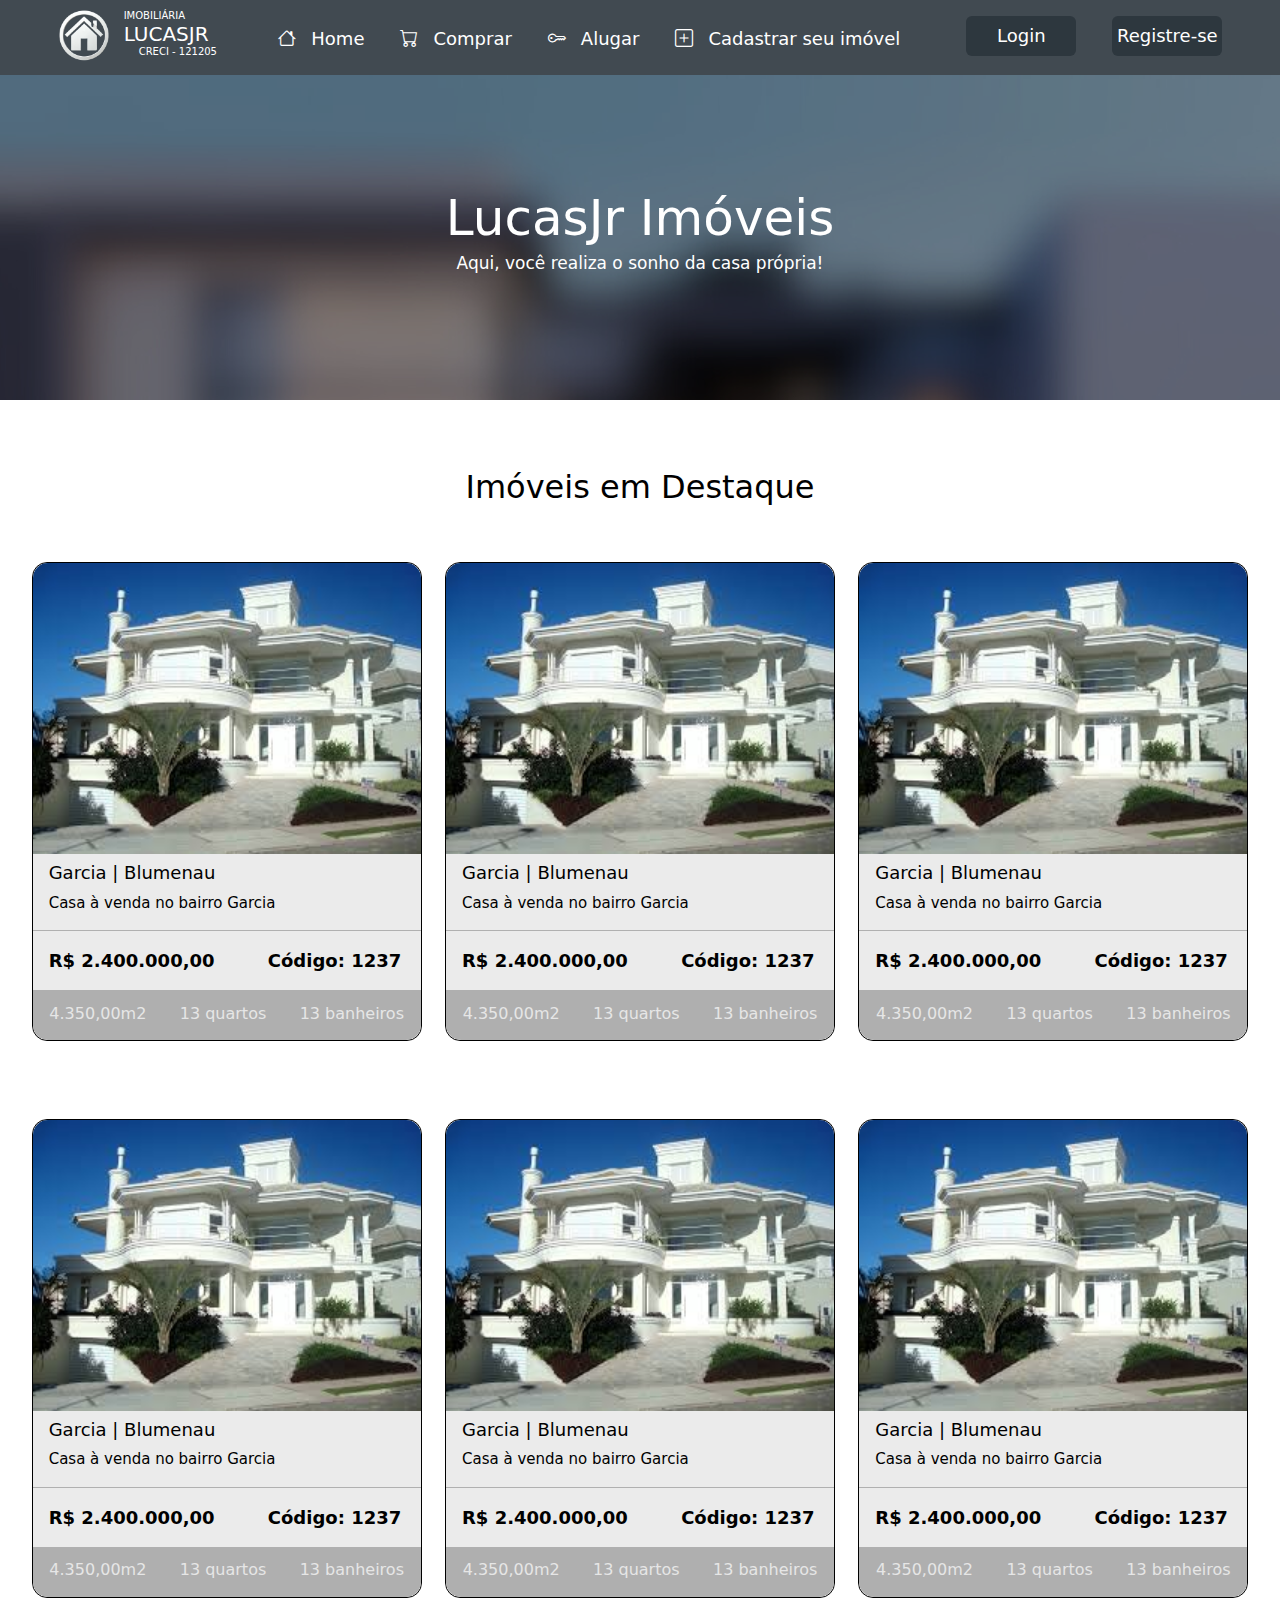
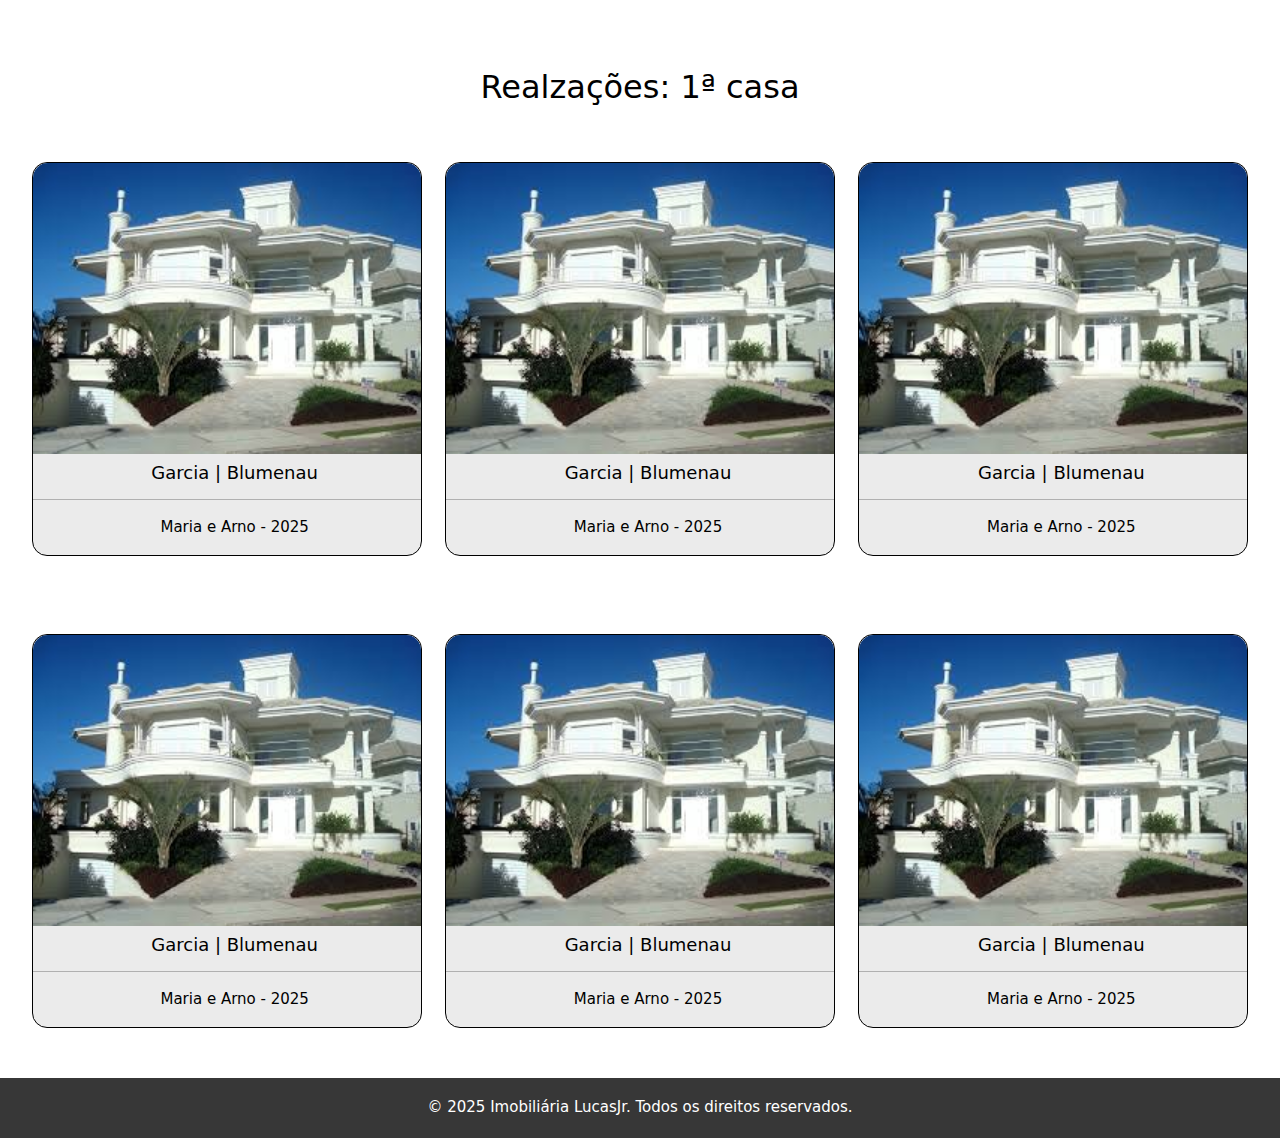
==== index.html @ b2f41784 "Criadas as páginas de Login, Registro, Cadastro de Imóveis, Imóveis para alugar, Imóveis a Venda e h" ====
<!DOCTYPE html>
<html lang="pt-br">
<head>

    <meta charset="UTF-8">
    <meta name="viewport" content="width=device-width, initial-scale=1.0">
    <title>Imobiliária LucasJr</title>
    <link href="https://cdn.jsdelivr.net/npm/bootstrap@5.0.2/dist/css/bootstrap.min.css" rel="stylesheet" crossorigin="anonymous">
    <link rel="stylesheet" href="styles/styles.css">
    <link rel="stylesheet" href="styles/styles-media.css">

</head>
<body>
    <main>
        <section class="titulo d-flex justify-content-center align-items-center bg-titulo-geral flex-wrap">
            <h1 class="text-center">LucasJr Imóveis</h1>
            <p class="text-center">Aqui, você realiza o sonho da casa própria!</p>
        </section>

        <section class="imoveis-area d-flex justify-content-center">
            <div class="imoveis-container d-flex flex-wrap justify-content-around">
                <h2 class="text-center w-100 mt-5">Imóveis em Destaque</h2>

                <div class="imoveis mt-5">
                    <div class="imagem-imoveis">
                        <img src="imagens/imovel-1.jpg" alt="mansão no bairro Garcia em Blumenau">
                    </div>
                    <div class="local-tipo-servico">
                        <h3 class="ms-3 mt-2">Garcia | Blumenau</h3>
                        <p class="ms-3">Casa à venda no bairro Garcia</p>
                        <hr>
                    </div>
                    <div class="preco-cod d-flex justify-content-between mt-2">
                        <p class="ms-3">R$ 2.400.000,00</p>
                        <p>Código: 1237</p>
                    </div>
                    <div class="info-adicionais d-flex justify-content-around align-items-center">
                        <p>4.350,00m2</p>
                        <p>13 quartos</p>
                        <p>13 banheiros</p>
                    </div>
                </div>

                <div class="imoveis mt-5">
                    <div class="imagem-imoveis">
                        <img src="imagens/imovel-1.jpg" alt="mansão no bairro Garcia em Blumenau">
                    </div>
                    <div class="local-tipo-servico">
                        <h3 class="ms-3 mt-2">Garcia | Blumenau</h3>
                        <p class="ms-3">Casa à venda no bairro Garcia</p>
                        <hr>
                    </div>
                    <div class="preco-cod d-flex justify-content-between mt-2">
                        <p class="ms-3">R$ 2.400.000,00</p>
                        <p>Código: 1237</p>
                    </div>
                    <div class="info-adicionais d-flex justify-content-around align-items-center">
                        <p>4.350,00m2</p>
                        <p>13 quartos</p>
                        <p>13 banheiros</p>
                    </div>
                </div>

                <div class="imoveis mt-5">
                    <div class="imagem-imoveis">
                        <img src="imagens/imovel-1.jpg" alt="mansão no bairro Garcia em Blumenau">
                    </div>
                    <div class="local-tipo-servico">
                        <h3 class="ms-3 mt-2">Garcia | Blumenau</h3>
                        <p class="ms-3">Casa à venda no bairro Garcia</p>
                        <hr>
                    </div>
                    <div class="preco-cod d-flex justify-content-between mt-2">
                        <p class="ms-3">R$ 2.400.000,00</p>
                        <p>Código: 1237</p>
                    </div>
                    <div class="info-adicionais d-flex justify-content-around align-items-center">
                        <p>4.350,00m2</p>
                        <p>13 quartos</p>
                        <p>13 banheiros</p>
                    </div>
                </div>

                <div class="imoveis mt-5">
                    <div class="imagem-imoveis">
                        <img src="imagens/imovel-1.jpg" alt="mansão no bairro Garcia em Blumenau">
                    </div>
                    <div class="local-tipo-servico">
                        <h3 class="ms-3 mt-2">Garcia | Blumenau</h3>
                        <p class="ms-3">Casa à venda no bairro Garcia</p>
                        <hr>
                    </div>
                    <div class="preco-cod d-flex justify-content-between mt-2">
                        <p class="ms-3">R$ 2.400.000,00</p>
                        <p>Código: 1237</p>
                    </div>
                    <div class="info-adicionais d-flex justify-content-around align-items-center">
                        <p>4.350,00m2</p>
                        <p>13 quartos</p>
                        <p>13 banheiros</p>
                    </div>
                </div>
    
                <div class="imoveis mt-5">
                    <div class="imagem-imoveis">
                        <img src="imagens/imovel-1.jpg" alt="mansão no bairro Garcia em Blumenau">
                    </div>
                    <div class="local-tipo-servico">
                        <h3 class="ms-3 mt-2">Garcia | Blumenau</h3>
                        <p class="ms-3">Casa à venda no bairro Garcia</p>
                        <hr>
                    </div>
                    <div class="preco-cod d-flex justify-content-between mt-2">
                        <p class="ms-3">R$ 2.400.000,00</p>
                        <p>Código: 1237</p>
                    </div>
                    <div class="info-adicionais d-flex justify-content-around align-items-center">
                        <p>4.350,00m2</p>
                        <p>13 quartos</p>
                        <p>13 banheiros</p>
                    </div>
                </div>

                <div class="imoveis mt-5">
                    <div class="imagem-imoveis">
                        <img src="imagens/imovel-1.jpg" alt="mansão no bairro Garcia em Blumenau">
                    </div>
                    <div class="local-tipo-servico">
                        <h3 class="ms-3 mt-2">Garcia | Blumenau</h3>
                        <p class="ms-3">Casa à venda no bairro Garcia</p>
                        <hr>
                    </div>
                    <div class="preco-cod d-flex justify-content-between mt-2">
                        <p class="ms-3">R$ 2.400.000,00</p>
                        <p>Código: 1237</p>
                    </div>
                    <div class="info-adicionais d-flex justify-content-around align-items-center">
                        <p>4.350,00m2</p>
                        <p>13 quartos</p>
                        <p>13 banheiros</p>
                    </div>
                </div>
        </section>

        <section class="imoveis-area d-flex justify-content-center">
            <div class="imoveis-container d-flex flex-wrap justify-content-around">
                <h2 class="text-center w-100">Realzações: 1ª casa</h2>

                <div class="imoveis mt-5">
                    <div class="imagem-imoveis">
                        <img src="imagens/imovel-1.jpg" alt="mansão no bairro Garcia em Blumenau">
                    </div>
                    <div class="local-tipo-servico">
                        <h3 class="ms-3 mt-2 text-center">Garcia | Blumenau</h3>
                        <hr />
                        <p class="ms-3 text-center">Maria e Arno - 2025</p>
                    </div>
                </div>

                <div class="imoveis mt-5">
                    <div class="imagem-imoveis">
                        <img src="imagens/imovel-1.jpg" alt="mansão no bairro Garcia em Blumenau">
                    </div>
                    <div class="local-tipo-servico">
                        <h3 class="ms-3 mt-2 text-center">Garcia | Blumenau</h3>
                        <hr />
                        <p class="ms-3 text-center">Maria e Arno - 2025</p>
                    </div>
                </div>

                <div class="imoveis mt-5">
                    <div class="imagem-imoveis">
                        <img src="imagens/imovel-1.jpg" alt="mansão no bairro Garcia em Blumenau">
                    </div>
                    <div class="local-tipo-servico">
                        <h3 class="ms-3 mt-2 text-center">Garcia | Blumenau</h3>
                        <hr />
                        <p class="ms-3 text-center">Maria e Arno - 2025</p>
                    </div>
                </div>

                <div class="imoveis mt-5">
                    <div class="imagem-imoveis">
                        <img src="imagens/imovel-1.jpg" alt="mansão no bairro Garcia em Blumenau">
                    </div>
                    <div class="local-tipo-servico">
                        <h3 class="ms-3 mt-2 text-center">Garcia | Blumenau</h3>
                        <hr />
                        <p class="ms-3 text-center">Maria e Arno - 2025</p>
                    </div>
                </div>

                <div class="imoveis mt-5">
                    <div class="imagem-imoveis">
                        <img src="imagens/imovel-1.jpg" alt="mansão no bairro Garcia em Blumenau">
                    </div>
                    <div class="local-tipo-servico">
                        <h3 class="ms-3 mt-2 text-center">Garcia | Blumenau</h3>
                        <hr />
                        <p class="ms-3 text-center">Maria e Arno - 2025</p>
                    </div>
                </div>

                <div class="imoveis mt-5">
                    <div class="imagem-imoveis">
                        <img src="imagens/imovel-1.jpg" alt="mansão no bairro Garcia em Blumenau">
                    </div>
                    <div class="local-tipo-servico">
                        <h3 class="ms-3 mt-2 text-center">Garcia | Blumenau</h3>
                        <hr />
                        <p class="ms-3 text-center">Maria e Arno - 2025</p>
                    </div>
                </div>                
        </section>  

    </main>

    <script src="javascript/javascript.js"></script>
</body>
</html>
---- styles/styles.css ----
* {
    margin: 0; 
    padding: 0;
}

.header-imob {
    width: 100%;
    height: 75px;
    background-color: #414a51;
    color: white;
    z-index: 100;
}

.logo img {
    width: 80px;
}

.logo h2 {
    font-size: 20px;
}

.logo span {
    font-size: 10px;
    font-weight: normal; 
    display: block; 
}

.creci-title {
    margin-left: 15px;   
}

.nav-links a {
    color: white;
    display: inline-flex;
    margin-left: 30px;
    font-size: 18px;
    padding: 20px;
}

.nav-links>i {
    font-size: 40px;
}

#nav-links-lista i {
    margin-right: 15px;
}


#nav-links-lista {
    display: none;
    background-color: #4c4c4c;
    width: 100%;
    left: 0;
    top: 70px;
    position: absolute;
}

.login-registro {
    width: 100%;
    margin: 0px 0px 20px -10px;
}

.login-registro a {
    display: inline-flex;
    padding: 10px;
    width: 110px;
    font-size: 18px;
    background-color: #414a51;
    border: 1px solid white;
}

.login-registro a:hover {
    background-color: #687178;
    color: white;
}

.main-cadastro {
    height: calc(1001px - 60px);
    width: 100%;
}

.display-6 {
    font-size: 30px;
    width: 100%;
}

.form-cadastro, .form-login {
    width: 500px;
    height: auto;
    box-shadow: 0 16px 16px rgba(0, 0, 0, 0.1); 
    padding-bottom: 30px;
    opacity: 0.9;
    background-color: #f4f4f46e;
    color: white;
}

.form-cadastro form, .form-login form {
    width: 85%;
}

.form-cadastro label, .form-login label {
    width: 100%;
    margin-top: 6px;
}

.form-cadastro input, .form-login input {
    padding-left: 5px;
    width: 100%;
    background-color: #ffffffbd;
    height: 35px;
}

.form-cadastro button, .form-login button, 
.form-cadastro-imoveis button, .form-container button {
    background-color: #373737a7;
    color: white;
    width: 100%;
    height: 35px;
}

.form-cadastro button:hover, .form-login button:hover, 
.form-cadastro-imoveis button:hover, .form-container button:hover {
    background-color: #707070a7;
}

.bg-form-cadastro, .bg-form-login, .bg-titulo-geral {
    background: #2c416c url('../imagens/form-ceps-bg.png') no-repeat center top;
}

.login-registro-ponte {
    font-size: 13px;
    margin-bottom: -20px;
}

.login-registro-ponte a {
    color: white;
}

.titulo {
    height: 400px;
    width: 100%;
}

.titulo, .titulo h1 {
    padding-top: 70px;
    width: 100%;
    font-size: 35px;
    color: white;
}

.titulo p {
    margin-top: -180px;
    font-size: 13px;
}

.imoveis-area {
    width: 100%;
}

.imoveis-container {
    max-width: 1300px;
}

.imoveis img {
    width: 100%;
    border-radius: 15px 15px 0px 0px;
}

.imoveis {
    width: 90%;
    max-width: 390px;
    max-height: 480px;
    margin: 0px 0px 30px 0px;
    border: 1px solid black;
    background-color: #ebebeb;
    border-radius: 15px;
}

.local-tipo-servico h3 {
    font-size: 18px;
}

.local-tipo-servico p {
    font-size: 15px;
}

.preco-cod {
    width: 95%;
    font-size: 18px;
    font-weight: bold;
}

.info-adicionais {
    height: 50px;
    background-color: #afafaf;
    border-radius: 0px 0px 15px 15px;
    color: #e6e6e6;
}

.info-adicionais p {
    padding-top: 13px;
}

.form-cadastro-imoveis form {
    width: 90%;
    max-width: 900px;
    border: 1px solid black;
    background-color: #d0d0d067;
    padding: 20px;
    border-radius: 8px;
    box-shadow: 0 4px 8px rgba(0, 0, 0, 0.1);
}

.form-cadastro-imoveis>form button {
    width: 100%;
}

.form-cadastro label {
    font-weight: bold;
}

.form-cadastro button {
    width: 100%;
}

.imoveis-area {
    background-color: white;
    color: black;
    padding: 20px;
}

.form-container {
    width: 100%;
}

.form-container form {
    max-width: 600px;
}

.form-grupo select {
    border: 1px solid black;
    padding: 10px;
}

.form-control {
    width: 100%;
    margin-bottom: 10px;
}

.form-grupo button {
    margin-top: 5px;
}

footer {
    font-size: 13px;
    bottom: 0;
    width: 100%;
    height: 60px;
    color: white;
    background-color: #373737;
}
---- styles/styles-media.css ----
@media only screen and (min-width: 1228px) { 
    .nav-links>i {
        display: none;
    }

    .nav-links {
        display: flex; 
    }

    #nav-links-lista {
        display: flex;
        background: none;
        position: static;
        width: auto;
        height: 70px;
        flex-wrap: nowrap;
    }

    #nav-links-lista li {
        display: inline-flex;
        width: auto;
        height: 80px;
    }

    #nav-links-lista a {
        padding: 0px;
        margin: 8px 30px 0px 6px;
        display: flex;
        align-items: center; 
        font-size: 18px;
    }


    #nav-links-lista a:hover {
        border-bottom: 3px solid white;
    }

    .login-registro {
        margin: 13px 0px 0px 30px;
        height: 80px;
    }

    .login-registro a {
        padding: 0px;
        height: 40px;
        border: none;
        background-color: #2d373e;
    }
    
    .main-cadastro {
        height: calc(100vh - 60px);
    }

    .form-cadastro {
        width: 800px;
        border-radius: 10px;
    }

    .form-login {
        border-radius: 10px;
    }

    .form-cadastro form {
        width: 90%;
        display: grid;
        grid-template-columns: 47% 47%;
        grid-gap: 0px 25px ;
        margin-left: 15px;
    }

    .form-cadastro button {
        width: 207.5%;
    }   

    .titulo h1 {
        font-size: 50px;
    }

    .titulo p {
        margin-top: -160px;
        font-size: 17px;
    }

    footer {
        font-size: 15px;
    }

}

@media (min-width: 1345px) {
    .form-container form {
        max-width: 1300px;
    }
    
    .form-grupo {
        display: flex;
    }

    .form-grupo>select {
        width: 500px;
        border-radius: 0px;
    }
}
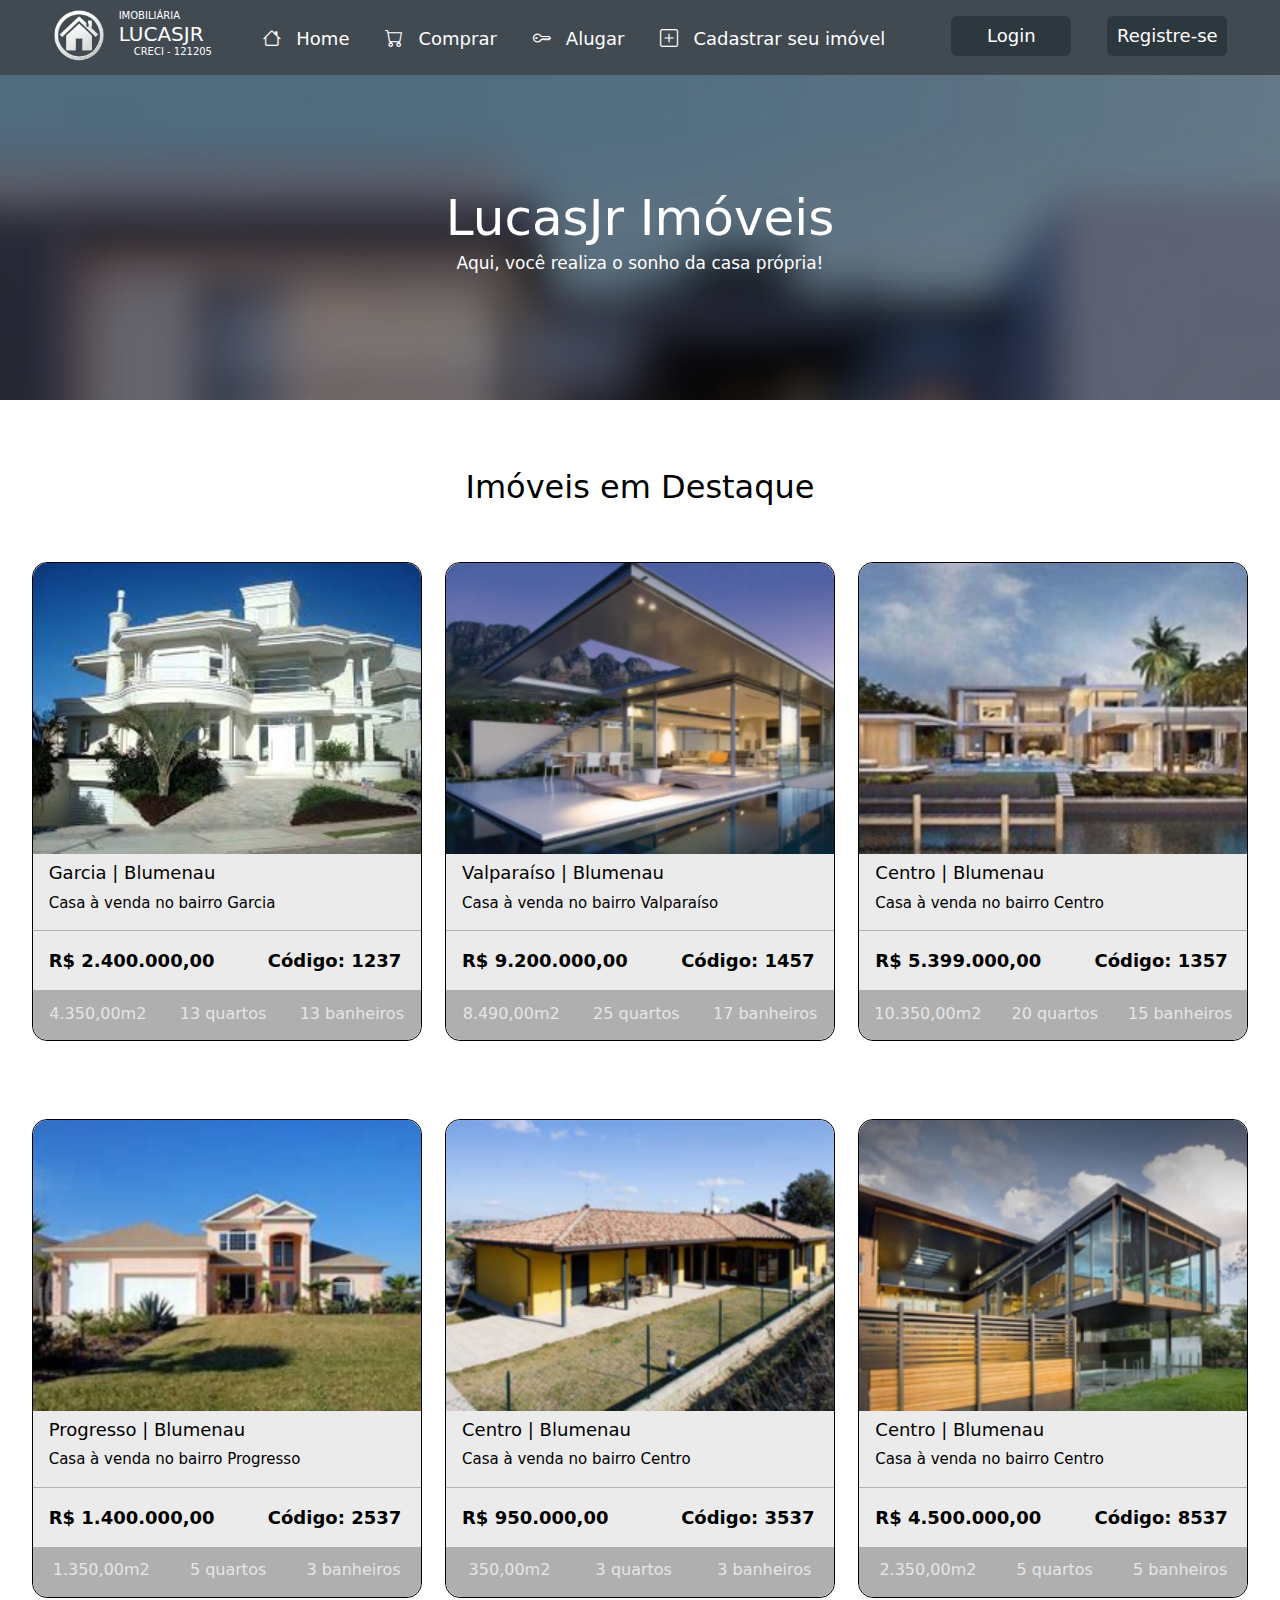
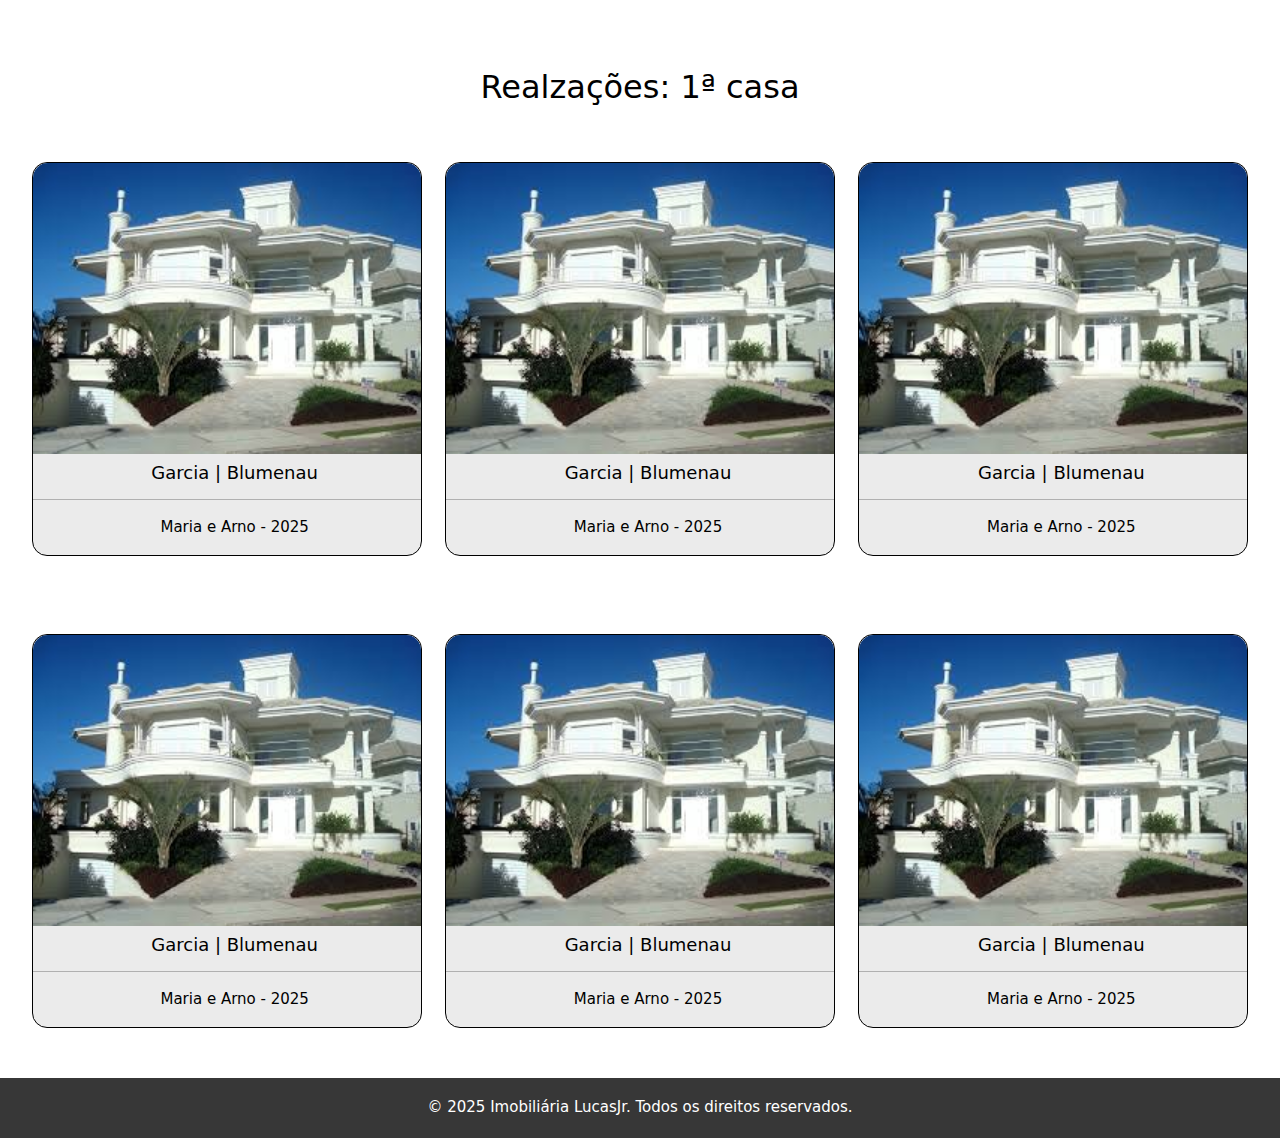
==== commit af14813e: "modificadas as páginas de cadastro de usuários, compras e index" ====
--- a/index.html
+++ b/index.html
@@ -43,101 +43,101 @@
 
                 <div class="imoveis mt-5">
                     <div class="imagem-imoveis">
-                        <img src="imagens/imovel-1.jpg" alt="mansão no bairro Garcia em Blumenau">
-                    </div>
-                    <div class="local-tipo-servico">
-                        <h3 class="ms-3 mt-2">Garcia | Blumenau</h3>
-                        <p class="ms-3">Casa à venda no bairro Garcia</p>
-                        <hr>
-                    </div>
-                    <div class="preco-cod d-flex justify-content-between mt-2">
-                        <p class="ms-3">R$ 2.400.000,00</p>
-                        <p>Código: 1237</p>
-                    </div>
-                    <div class="info-adicionais d-flex justify-content-around align-items-center">
-                        <p>4.350,00m2</p>
-                        <p>13 quartos</p>
-                        <p>13 banheiros</p>
-                    </div>
-                </div>
-
-                <div class="imoveis mt-5">
-                    <div class="imagem-imoveis">
-                        <img src="imagens/imovel-1.jpg" alt="mansão no bairro Garcia em Blumenau">
-                    </div>
-                    <div class="local-tipo-servico">
-                        <h3 class="ms-3 mt-2">Garcia | Blumenau</h3>
-                        <p class="ms-3">Casa à venda no bairro Garcia</p>
-                        <hr>
-                    </div>
-                    <div class="preco-cod d-flex justify-content-between mt-2">
-                        <p class="ms-3">R$ 2.400.000,00</p>
-                        <p>Código: 1237</p>
-                    </div>
-                    <div class="info-adicionais d-flex justify-content-around align-items-center">
-                        <p>4.350,00m2</p>
-                        <p>13 quartos</p>
-                        <p>13 banheiros</p>
-                    </div>
-                </div>
-
-                <div class="imoveis mt-5">
-                    <div class="imagem-imoveis">
-                        <img src="imagens/imovel-1.jpg" alt="mansão no bairro Garcia em Blumenau">
-                    </div>
-                    <div class="local-tipo-servico">
-                        <h3 class="ms-3 mt-2">Garcia | Blumenau</h3>
-                        <p class="ms-3">Casa à venda no bairro Garcia</p>
-                        <hr>
-                    </div>
-                    <div class="preco-cod d-flex justify-content-between mt-2">
-                        <p class="ms-3">R$ 2.400.000,00</p>
-                        <p>Código: 1237</p>
-                    </div>
-                    <div class="info-adicionais d-flex justify-content-around align-items-center">
-                        <p>4.350,00m2</p>
-                        <p>13 quartos</p>
-                        <p>13 banheiros</p>
+                        <img src="imagens/imovel-2.png" alt="mansão no bairro Garcia em Blumenau">
+                    </div>
+                    <div class="local-tipo-servico">
+                        <h3 class="ms-3 mt-2">Valparaíso | Blumenau</h3>
+                        <p class="ms-3">Casa à venda no bairro Valparaíso</p>
+                        <hr>
+                    </div>
+                    <div class="preco-cod d-flex justify-content-between mt-2">
+                        <p class="ms-3">R$ 9.200.000,00</p>
+                        <p>Código: 1457</p>
+                    </div>
+                    <div class="info-adicionais d-flex justify-content-around align-items-center">
+                        <p>8.490,00m2</p>
+                        <p>25 quartos</p>
+                        <p>17 banheiros</p>
+                    </div>
+                </div>
+
+                <div class="imoveis mt-5">
+                    <div class="imagem-imoveis">
+                        <img src="imagens/imovel-3.png" alt="mansão no bairro Garcia em Blumenau">
+                    </div>
+                    <div class="local-tipo-servico">
+                        <h3 class="ms-3 mt-2">Centro | Blumenau</h3>
+                        <p class="ms-3">Casa à venda no bairro Centro</p>
+                        <hr>
+                    </div>
+                    <div class="preco-cod d-flex justify-content-between mt-2">
+                        <p class="ms-3">R$ 5.399.000,00</p>
+                        <p>Código: 1357</p>
+                    </div>
+                    <div class="info-adicionais d-flex justify-content-around align-items-center">
+                        <p>10.350,00m2</p>
+                        <p>20 quartos</p>
+                        <p>15 banheiros</p>
+                    </div>
+                </div>
+
+                <div class="imoveis mt-5">
+                    <div class="imagem-imoveis">
+                        <img src="imagens/imovel-4.png" alt="mansão no bairro Garcia em Blumenau">
+                    </div>
+                    <div class="local-tipo-servico">
+                        <h3 class="ms-3 mt-2">Progresso | Blumenau</h3>
+                        <p class="ms-3">Casa à venda no bairro Progresso</p>
+                        <hr>
+                    </div>
+                    <div class="preco-cod d-flex justify-content-between mt-2">
+                        <p class="ms-3">R$ 1.400.000,00</p>
+                        <p>Código: 2537</p>
+                    </div>
+                    <div class="info-adicionais d-flex justify-content-around align-items-center">
+                        <p>1.350,00m2</p>
+                        <p>5 quartos</p>
+                        <p>3 banheiros</p>
                     </div>
                 </div>
     
                 <div class="imoveis mt-5">
                     <div class="imagem-imoveis">
-                        <img src="imagens/imovel-1.jpg" alt="mansão no bairro Garcia em Blumenau">
-                    </div>
-                    <div class="local-tipo-servico">
-                        <h3 class="ms-3 mt-2">Garcia | Blumenau</h3>
-                        <p class="ms-3">Casa à venda no bairro Garcia</p>
-                        <hr>
-                    </div>
-                    <div class="preco-cod d-flex justify-content-between mt-2">
-                        <p class="ms-3">R$ 2.400.000,00</p>
-                        <p>Código: 1237</p>
-                    </div>
-                    <div class="info-adicionais d-flex justify-content-around align-items-center">
-                        <p>4.350,00m2</p>
-                        <p>13 quartos</p>
-                        <p>13 banheiros</p>
-                    </div>
-                </div>
-
-                <div class="imoveis mt-5">
-                    <div class="imagem-imoveis">
-                        <img src="imagens/imovel-1.jpg" alt="mansão no bairro Garcia em Blumenau">
-                    </div>
-                    <div class="local-tipo-servico">
-                        <h3 class="ms-3 mt-2">Garcia | Blumenau</h3>
-                        <p class="ms-3">Casa à venda no bairro Garcia</p>
-                        <hr>
-                    </div>
-                    <div class="preco-cod d-flex justify-content-between mt-2">
-                        <p class="ms-3">R$ 2.400.000,00</p>
-                        <p>Código: 1237</p>
-                    </div>
-                    <div class="info-adicionais d-flex justify-content-around align-items-center">
-                        <p>4.350,00m2</p>
-                        <p>13 quartos</p>
-                        <p>13 banheiros</p>
+                        <img src="imagens/imovel-5.png" alt="mansão no bairro Garcia em Blumenau">
+                    </div>
+                    <div class="local-tipo-servico">
+                        <h3 class="ms-3 mt-2">Centro | Blumenau</h3>
+                        <p class="ms-3">Casa à venda no bairro Centro</p>
+                        <hr>
+                    </div>
+                    <div class="preco-cod d-flex justify-content-between mt-2">
+                        <p class="ms-3">R$ 950.000,00</p>
+                        <p>Código: 3537</p>
+                    </div>
+                    <div class="info-adicionais d-flex justify-content-around align-items-center">
+                        <p>350,00m2</p>
+                        <p>3 quartos</p>
+                        <p>3 banheiros</p>
+                    </div>
+                </div>
+
+                <div class="imoveis mt-5">
+                    <div class="imagem-imoveis">
+                        <img src="imagens/imovel-6.png" alt="mansão no bairro Garcia em Blumenau">
+                    </div>
+                    <div class="local-tipo-servico">
+                        <h3 class="ms-3 mt-2">Centro | Blumenau</h3>
+                        <p class="ms-3">Casa à venda no bairro Centro</p>
+                        <hr>
+                    </div>
+                    <div class="preco-cod d-flex justify-content-between mt-2">
+                        <p class="ms-3">R$ 4.500.000,00</p>
+                        <p>Código: 8537</p>
+                    </div>
+                    <div class="info-adicionais d-flex justify-content-around align-items-center">
+                        <p>2.350,00m2</p>
+                        <p>5 quartos</p>
+                        <p>5 banheiros</p>
                     </div>
                 </div>
         </section>
--- a/styles/styles.css
+++ b/styles/styles.css
@@ -63,7 +63,7 @@
 .login-registro a {
     display: inline-flex;
     padding: 10px;
-    width: 110px;
+    width: 120px;
     font-size: 18px;
     background-color: #414a51;
     border: 1px solid white;
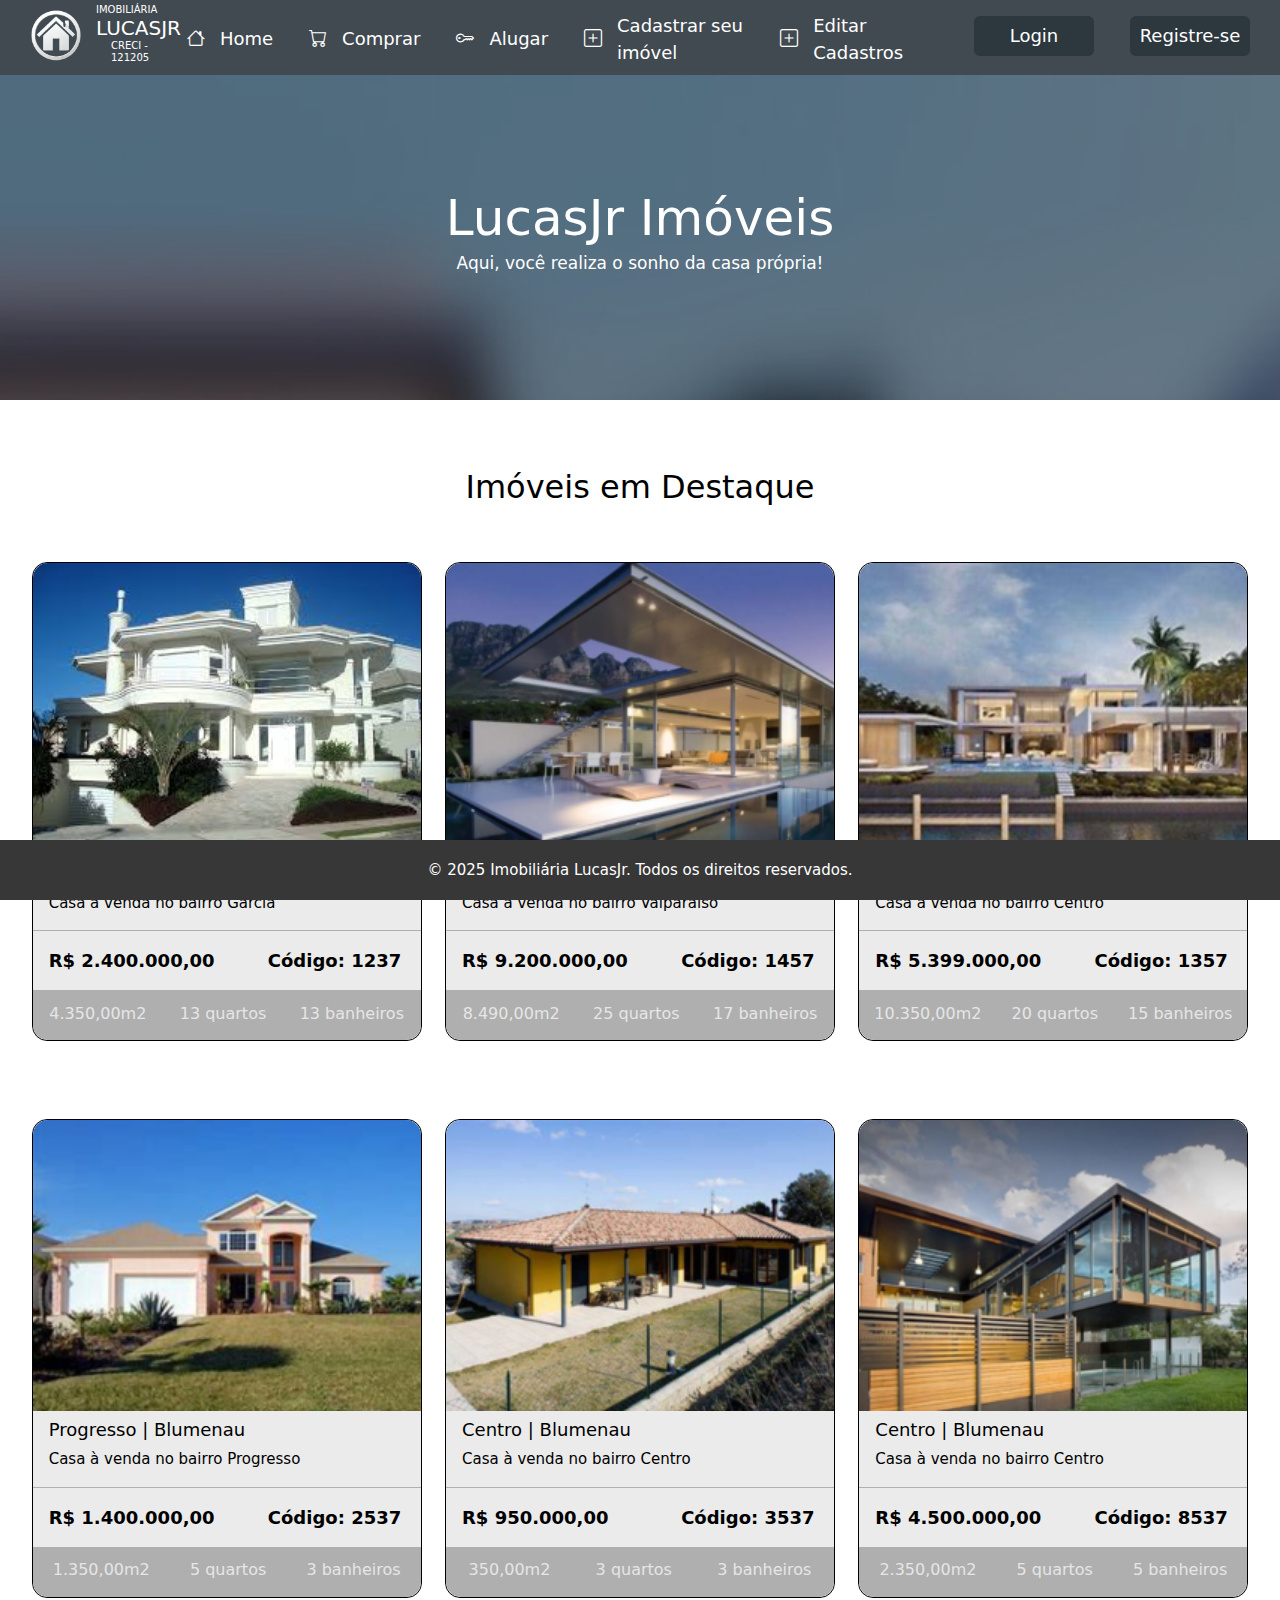
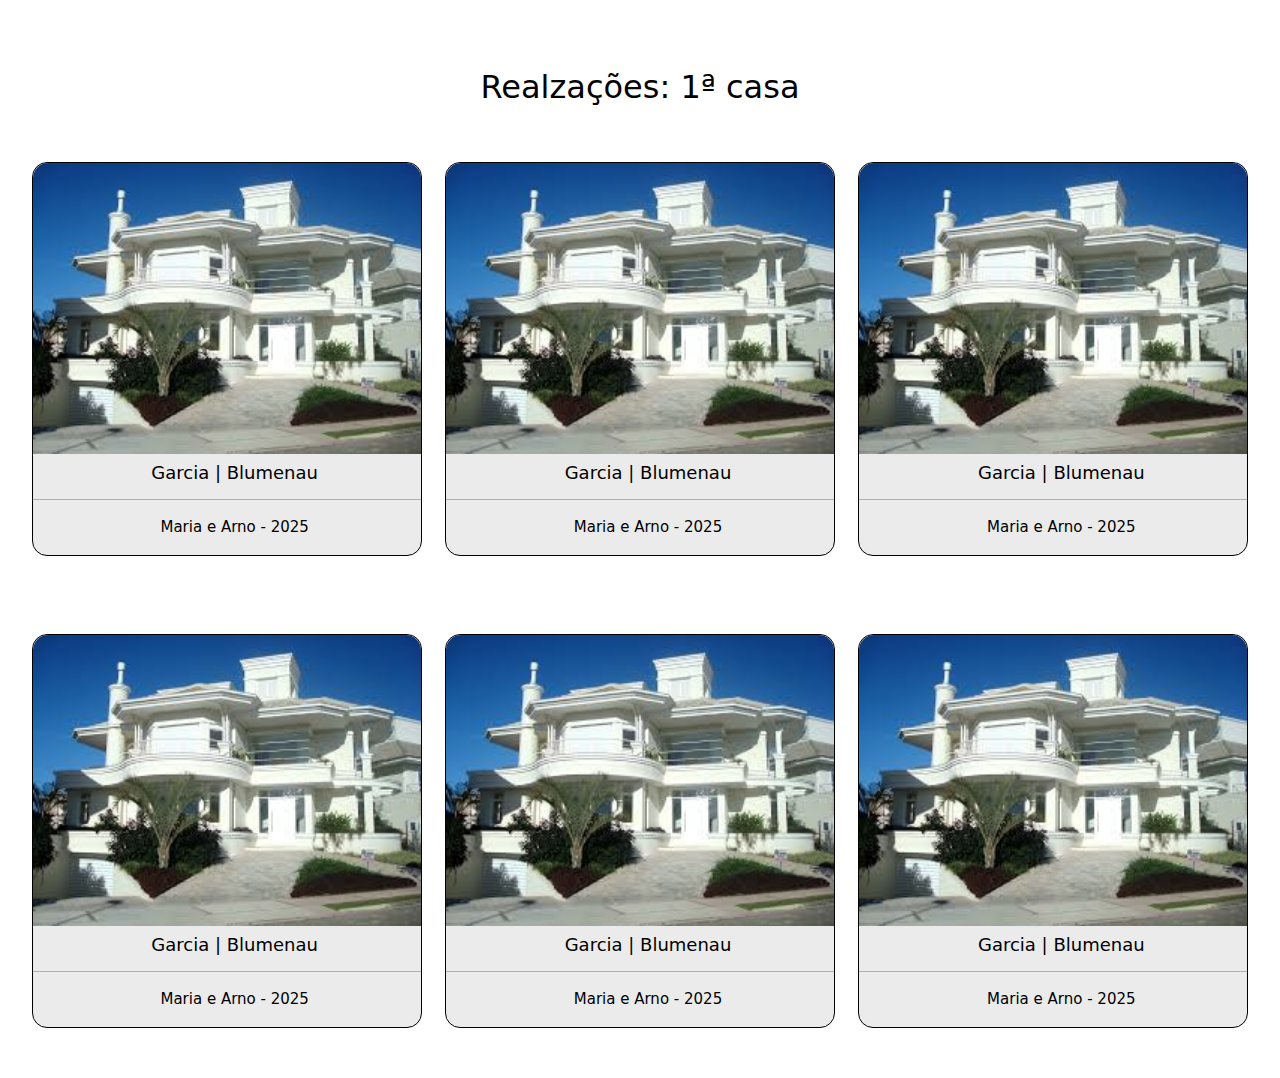
==== commit 04a4fbca: "atualizações na página de cadastro" ====
--- a/index.html
+++ b/index.html
@@ -215,6 +215,6 @@
 
     </main>
 
-    <script src="javascript/javascript.js"></script>
-</body>
+    <script src="javascript/funcionamento.js"></script>
+    <script src="javascript/nav-header.js"></script></body>
 </html>--- a/styles/styles.css
+++ b/styles/styles.css
@@ -9,6 +9,12 @@
     background-color: #414a51;
     color: white;
     z-index: 100;
+}
+
+.table-bg {
+    background-color: #373737;
+    color: white;
+    text-align: center;
 }
 
 .logo img {
@@ -75,7 +81,7 @@
 }
 
 .main-cadastro {
-    height: calc(1001px - 60px);
+    height: calc(100vh - 60px);
     width: 100%;
 }
 
@@ -255,6 +261,7 @@
     font-size: 13px;
     bottom: 0;
     width: 100%;
+    position: fixed;
     height: 60px;
     color: white;
     background-color: #373737;
